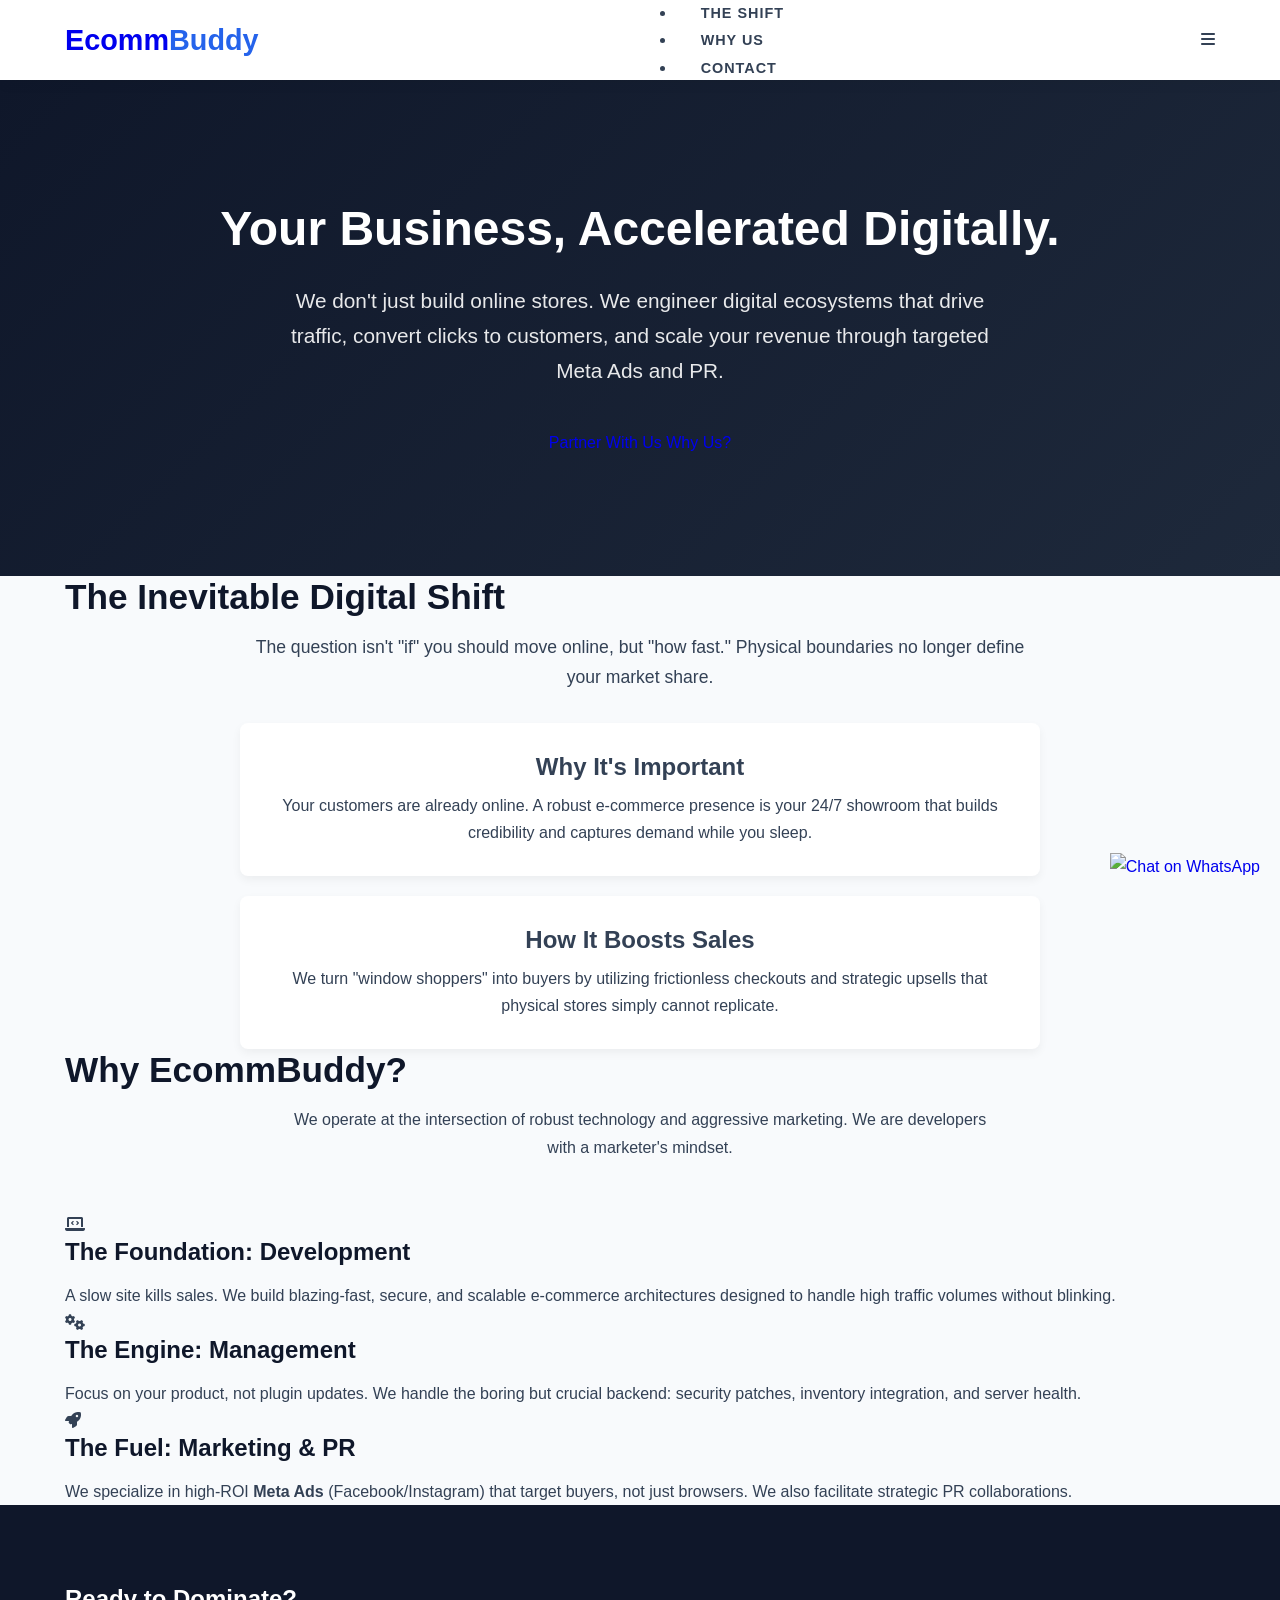
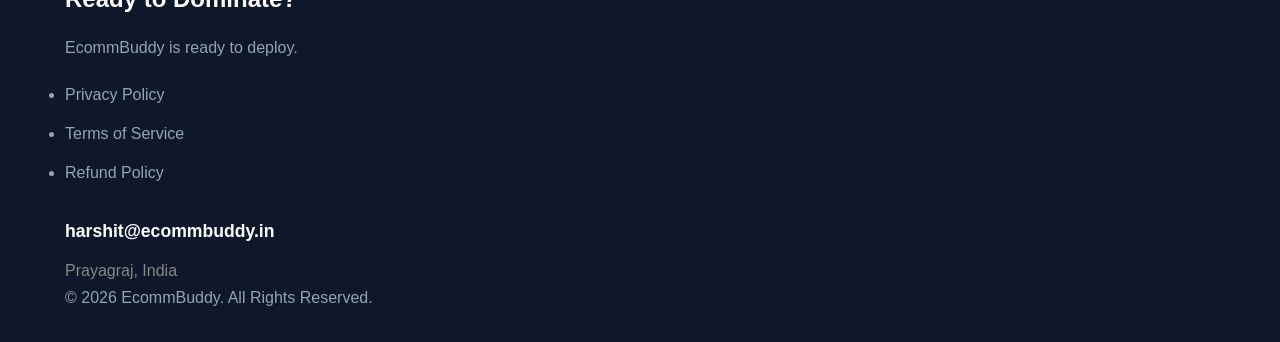
==== index.html @ 40238c40 "Refactor index.html to improve structure and content" ====
<!DOCTYPE html>
<html lang="en">
<head>
    <script async src="https://www.googletagmanager.com/gtag/js?id=G-XHGR79YL85"></script>
    <script>
      window.dataLayer = window.dataLayer || [];
      function gtag(){dataLayer.push(arguments);}
      gtag('js', new Date());
      gtag('config', 'G-XHGR79YL85');
    </script>

    <meta charset="UTF-8">
    <meta name="viewport" content="width=device-width, initial-scale=1.0">
    <title>EcommBuddy | Architects of Digital Growth</title>
    
    <meta property="og:type" content="business.business">
    <meta property="og:title" content="EcommBuddy | Architects of Digital Growth">
    <meta property="og:description" content="We don't just build stores. We engineer digital ecosystems that drive traffic and scale revenue.">
    <meta property="og:url" content="https://ecommbuddy.in/">
    <meta property="og:image" content="https://ecommbuddy.in/social-preview.png">
    <meta property="og:image:alt" content="EcommBuddy Agency Logo">
    
    <meta name="twitter:card" content="summary_large_image">
    <meta name="twitter:image" content="https://ecommbuddy.in/social-preview.png">

    <link rel="stylesheet" href="style.css?v=3">
    
    <link rel="stylesheet" href="https://cdnjs.cloudflare.com/ajax/libs/font-awesome/6.0.0/css/all.min.css">
    <link rel="icon" type="image/svg+xml" href="logo.svg">
</head>
<body>

    <header>
        <div class="container">
            <nav>
                <div class="logo">
                    <a href="index.html">Ecomm<span class="highlight">Buddy</span></a>
                </div>
                <ul class="nav-links">
                    <li><a href="#importance">The Shift</a></li>
                    <li><a href="#services">Why Us</a></li>
                    <li><a href="#contact" class="btn-primary">Contact</a></li>
                </ul>
                <div class="hamburger">
                    <i class="fas fa-bars"></i>
                </div>
            </nav>
        </div>
    </header>

    <section class="hero">
        <div class="container hero-content">
            <h1>Your Business, <span class="highlight">Accelerated Digitally.</span></h1>
            <p>We don't just build online stores. We engineer digital ecosystems that drive traffic, convert clicks to customers, and scale your revenue through targeted Meta Ads and PR.</p>
            
            <div class="hero-btns">
                <a href="https://wa.me/916388201024?text=Hi%20Harshit,%20I%20am%20interested%20in%20partnering%20with%20EcommBuddy" target="_blank" class="btn-primary">
                    Partner With Us
                </a>
                <a href="#services" class="btn-secondary">Why Us?</a>
            </div>
        </div>
    </section>

    <section id="importance" class="section bg-light">
        <div class="container">
            <h2 class="section-title">The Inevitable Digital Shift</h2>
            <div style="max-width: 800px; margin: 0 auto; text-align: center;">
                <p style="margin-bottom: 30px; font-size: 1.1rem;">
                    The question isn't "if" you should move online, but "how fast." Physical boundaries no longer define your market share.
                </p>
                
                <div style="background: white; padding: 30px; border-radius: 8px; margin-bottom: 20px; box-shadow: 0 4px 10px rgba(0,0,0,0.05);">
                    <h3 style="color: var(--primary-color); margin-bottom: 10px;">Why It's Important</h3>
                    <p>Your customers are already online. A robust e-commerce presence is your 24/7 showroom that builds credibility and captures demand while you sleep.</p>
                </div>

                <div style="background: white; padding: 30px; border-radius: 8px; border-left: 4px solid var(--secondary-color); box-shadow: 0 4px 10px rgba(0,0,0,0.05);">
                    <h3 style="color: var(--primary-color); margin-bottom: 10px;">How It Boosts Sales</h3>
                    <p>We turn "window shoppers" into buyers by utilizing frictionless checkouts and strategic upsells that physical stores simply cannot replicate.</p>
                </div>
            </div>
        </div>
    </section>

    <section id="services" class="section">
        <div class="container">
            <h2 class="section-title">Why EcommBuddy?</h2>
            <p style="text-align: center; max-width: 700px; margin: 0 auto 50px;">
                We operate at the intersection of robust technology and aggressive marketing. We are developers with a marketer's mindset.
            </p>

            <div class="services-grid">
                <div class="card">
                    <i class="fas fa-laptop-code icon"></i>
                    <h3>The Foundation: Development</h3>
                    <p>A slow site kills sales. We build blazing-fast, secure, and scalable e-commerce architectures designed to handle high traffic volumes without blinking.</p>
                </div>

                <div class="card">
                    <i class="fas fa-cogs icon"></i>
                    <h3>The Engine: Management</h3>
                    <p>Focus on your product, not plugin updates. We handle the boring but crucial backend: security patches, inventory integration, and server health.</p>
                </div>

                <div class="card">
                    <i class="fas fa-rocket icon"></i>
                    <h3>The Fuel: Marketing & PR</h3>
                    <p>We specialize in high-ROI <strong>Meta Ads</strong> (Facebook/Instagram) that target buyers, not just browsers. We also facilitate strategic PR collaborations.</p>
                </div>
            </div>
        </div>
    </section>

    <footer id="contact">
        <div class="container">
            <div class="footer-content">
                <div class="footer-logo">
                    <h3>Ready to Dominate?</h3>
                    <p>EcommBuddy is ready to deploy.</p>
                </div>
                
                <div class="footer-links">
                    <h4>Legal</h4>
                    <ul>
                        <li><a href="policy-privacy.html">Privacy Policy</a></li>
                        <li><a href="policy-terms.html">Terms of Service</a></li>
                        <li><a href="policy-refund.html">Refund Policy</a></li>
                    </ul>
                </div>

                <div class="footer-contact">
                    <h4>Contact Harshit</h4>
                    <p><a href="mailto:harshit@ecommbuddy.in" style="color: #fff; font-weight: bold; font-size: 1.1rem;">harshit@ecommbuddy.in</a></p>
                    <p style="margin-top: 10px; color: #888;">Prayagraj, India</p>
                </div>
            </div>
            
            <div class="footer-bottom">
                <p>&copy; 2026 EcommBuddy. All Rights Reserved.</p>
            </div>
        </div>
    </footer>

    <a href="https://wa.me/916388201024?text=Hi%20Harshit,%20I%20need%20help%20with%20my%20website" target="_blank" style="position: fixed; bottom: 20px; right: 20px; z-index: 100;">
        <img src="https://upload.wikimedia.org/wikipedia/commons/6/6b/WhatsApp.svg" alt="Chat on WhatsApp" width="60" height="60">
    </a>

    <script>
        const hamburger = document.querySelector('.hamburger');
        const navLinks = document.querySelector('.nav-links');
        hamburger.addEventListener('click', () => {
            navLinks.classList.toggle('active');
        });
    </script>
</body>
</html>
---- style.css ----
/* =========================================
   1. CORE VARIABLES & RESET
   ========================================= */
:root {
    --primary: #0f172a;     /* Deep Navy - Trust & Authority */
    --secondary: #2563eb;   /* Vivid Blue - Digital & Tech */
    --accent: #f97316;      /* Energetic Orange - Action & Sales */
    --bg-light: #f8fafc;    /* Off-white background */
    --text-dark: #334155;   /* Main text color */
    --white: #ffffff;
}

* {
    margin: 0;
    padding: 0;
    box-sizing: border-box;
    font-family: 'Segoe UI', Roboto, Helvetica, Arial, sans-serif;
}

body {
    background-color: var(--bg-light);
    color: var(--text-dark);
    line-height: 1.7;
}

/* =========================================
   2. TYPOGRAPHY & UTILITIES
   ========================================= */
h1, h2, h3, h4 {
    color: var(--primary);
    font-weight: 800;
    line-height: 1.2;
}

h1 { font-size: 3rem; }
h2 { font-size: 2.2rem; margin-bottom: 15px; }
h3 { font-size: 1.5rem; margin-bottom: 15px; }

a { text-decoration: none; transition: 0.3s; }

.container {
    max-width: 1200px;
    margin: 0 auto;
    padding: 0 25px;
}

.text-center { text-align: center; }

/* Standard Buttons */
.btn {
    display: inline-block;
    padding: 15px 35px;
    background-color: var(--accent);
    color: var(--white);
    border-radius: 50px;
    font-weight: 700;
    box-shadow: 0 4px 15px rgba(249, 115, 22, 0.3);
}

.btn:hover {
    transform: translateY(-3px);
    box-shadow: 0 8px 25px rgba(249, 115, 22, 0.4);
}

/* =========================================
   3. HEADER & NAVIGATION
   ========================================= */
header {
    background: var(--white);
    box-shadow: 0 2px 15px rgba(0,0,0,0.05);
    position: sticky;
    top: 0;
    z-index: 100;
}

nav {
    display: flex;
    justify-content: space-between;
    align-items: center;
    height: 80px;
}

.logo {
    font-size: 1.8rem;
    font-weight: 900;
    color: var(--primary);
}

.logo span { color: var(--secondary); }

.nav-links a {
    margin-left: 25px;
    color: var(--text-dark);
    font-weight: 600;
    font-size: 0.9rem;
    text-transform: uppercase;
    letter-spacing: 1px;
}

.nav-links a:hover { color: var(--secondary); }

/* =========================================
   4. HERO SECTION
   ========================================= */
.hero {
    background: linear-gradient(135deg, var(--primary) 0%, #1e293b 100%);
    padding: 120px 0;
    text-align: center;
    color: var(--white);
}

.hero h1 { color: var(--white); margin-bottom: 25px; }
.hero p { font-size: 1.3rem; opacity: 0.9; max-width: 700px; margin: 0 auto 40px; }

/* =========================================
   5. SECTIONS (WHY US & SERVICES)
   ========================================= */
.section-pad { padding: 100px 0; }

/* Split Layout (Left Text / Right Image) */
.split-grid {
    display: grid;
    grid-template-columns: 1fr 1fr;
    gap: 50px;
    align-items: center;
}

.info-card {
    background: var(--white);
    padding: 30px;
    border-radius: 12px;
    box-shadow: 0 5px 20px rgba(0,0,0,0.05);
    margin-bottom: 25px;
    border-left: 4px solid var(--secondary);
}

.image-block {
    height: 100%;
    min-height: 400px;
    background-size: cover;
    background-position: center;
    border-radius: 12px;
    box-shadow: 0 10px 30px rgba(0,0,0,0.1);
}

/* Pillars Grid (Services) */
.pillars-bg { background-color: var(--white); }

.pillars-grid {
    display: grid;
    grid-template-columns: repeat(auto-fit, minmax(300px, 1fr));
    gap: 30px;
    margin-top: 60px;
}

.pillar-card {
    background: var(--bg-light);
    padding: 40px 30px;
    border-radius: 16px;
    text-align: left;
    transition: 0.3s all ease;
    border: 1px solid #e2e8f0;
}

.pillar-card:hover {
    border-color: var(--secondary);
    transform: translateY(-10px);
    box-shadow: 0 15px 30px rgba(37, 99, 235, 0.1);
}

.pillar-icon {
    font-size: 3rem;
    margin-bottom: 20px;
    display: block;
}

/* =========================================
   6. POLICY PAGE STYLING
   ========================================= */
.policy-container {
    max-width: 900px;
    margin: 80px auto;
    padding: 40px;
    background: var(--white);
    border-radius: 12px;
    box-shadow: 0 5px 20px rgba(0,0,0,0.05);
}
.policy-container h1 { margin-bottom: 40px; text-align: center;}
.policy-container h4 { margin-top: 30px; margin-bottom: 10px; font-size: 1.2rem; color: var(--secondary);}
.policy-container ul { padding-left: 20px; margin-bottom: 20px; }
.policy-container li { margin-bottom: 10px; }

/* =========================================
   7. FOOTER
   ========================================= */
footer {
    background: var(--primary);
    color: #94a3b8; /* Muted text for footer */
    padding: 80px 0 30px;
}

.footer-grid {
    display: grid;
    grid-template-columns: 2fr 1fr;
    gap: 60px;
    margin-bottom: 60px;
}

footer h3 { color: var(--white); margin-bottom: 20px; }

.contact-highlight {
    color: var(--accent);
    font-size: 1.2rem;
    font-weight: 700;
}

.footer-links a {
    display: block;
    color: #94a3b8;
    margin-bottom: 12px;
}

.footer-links a:hover { color: var(--accent); }

.copyright {
    text-align: center;
    padding-top: 30px;
    border-top: 1px solid rgba(255,255,255,0.1);
    font-size: 0.9rem;
}

/* =========================================
   8. FLOATING WHATSAPP BUTTON
   ========================================= */
.whatsapp-float {
    position: fixed;
    bottom: 30px;
    right: 30px;
    z-index: 1000;
    background-color: #25D366; /* WhatsApp Green */
    width: 60px;
    height: 60px;
    border-radius: 50%;
    display: flex;
    align-items: center;
    justify-content: center;
    box-shadow: 0 4px 10px rgba(0,0,0,0.3);
    transition: transform 0.3s;
}

.whatsapp-float:hover {
    transform: translateY(-5px) scale(1.1);
}

.whatsapp-float img {
    width: 35px;
    height: 35px;
}

/* =========================================
   9. POPUP STYLES (Fixed Alignment)
   ========================================= */
.popup-overlay {
    position: fixed;
    top: 0;
    left: 0;
    width: 100%;
    height: 100%;
    background: rgba(0, 0, 0, 0.7);
    z-index: 9999;
    display: flex;
    justify-content: center;
    align-items: center;
    backdrop-filter: blur(5px);
}

.popup-box {
    width: 75vw;
    height: 75vh;
    background: rgba(255, 255, 255, 0.90);
    border-radius: 20px;
    box-shadow: 0 20px 50px rgba(0,0,0,0.5);
    position: relative;
    padding: 20px;
    border: 1px solid rgba(255,255,255,0.5);
}

/* Internal wrapper to handle centering */
.popup-content {
    height: 100%;
    display: flex;
    flex-direction: column;
    align-items: center;
}

.spiritual-text {
    color: #ea580c; 
    font-size: 1.8rem;
    font-weight: 700;
    letter-spacing: 2px;
    text-transform: uppercase;
    margin-top: 40px; /* Space from top */
}

.main-message {
    margin-top: auto;    /* Push to vertical center */
    margin-bottom: auto; /* Push to vertical center */
    text-align: center;
}

.main-message h1 {
    font-size: 4rem;
    color: #0f172a;
    text-transform: uppercase;
    font-weight: 900;
    line-height: 1.1;
    margin-bottom: 10px;
}

.main-message p {
    font-size: 1.3rem;
    color: #64748b;
}

.close-btn {
    position: absolute;
    top: 15px;
    right: 25px;
    background: none;
    border: none;
    font-size: 3rem;
    color: #333;
    cursor: pointer;
    line-height: 1;
    z-index: 10;
}

.close-btn:hover {
    color: #ea580c;
    transform: scale(1.1);
}

/* =========================================
   10. MOBILE RESPONSIVE
   ========================================= */
@media (max-width: 768px) {
    h1 { font-size: 2.2rem; }
    
    .nav-links { display: none; } /* Simplified menu for now */
    
    .split-grid, .footer-grid { grid-template-columns: 1fr; }
    
    .image-block { min-height: 250px; order: -1; margin-bottom: 30px;}
    
    .policy-container { margin: 40px 20px; padding: 25px;}

    /* WhatsApp Mobile */
    .whatsapp-float {
        bottom: 20px;
        right: 20px;
        width: 50px;
        height: 50px;
    }
    .whatsapp-float img {
        width: 28px;
        height: 28px;
    }

    /* Popup Mobile */
    .popup-box {
        width: 90%;
        height: 60%;
        padding: 15px;
    }
    .spiritual-text {
        font-size: 1.2rem;
        margin-top: 30px;
    }
    .main-message h1 {
        font-size: 2.2rem;
    }
}
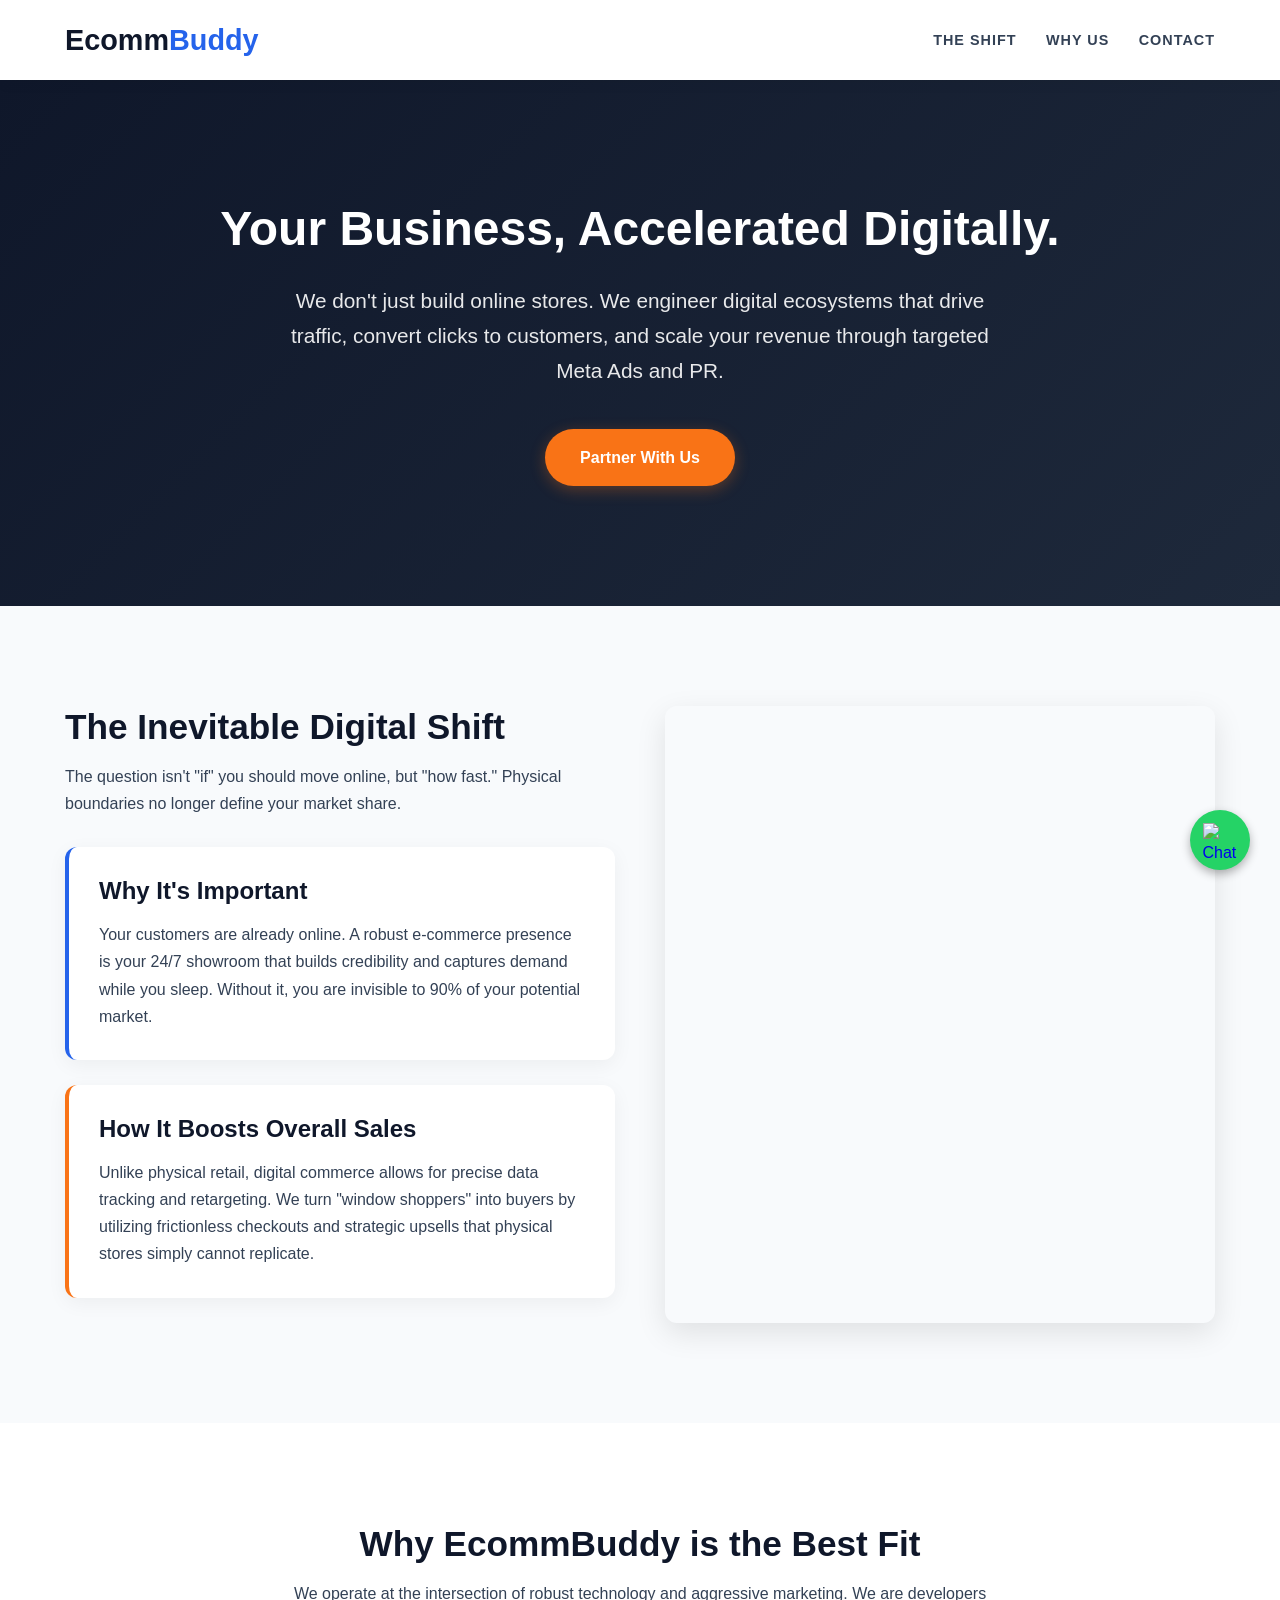
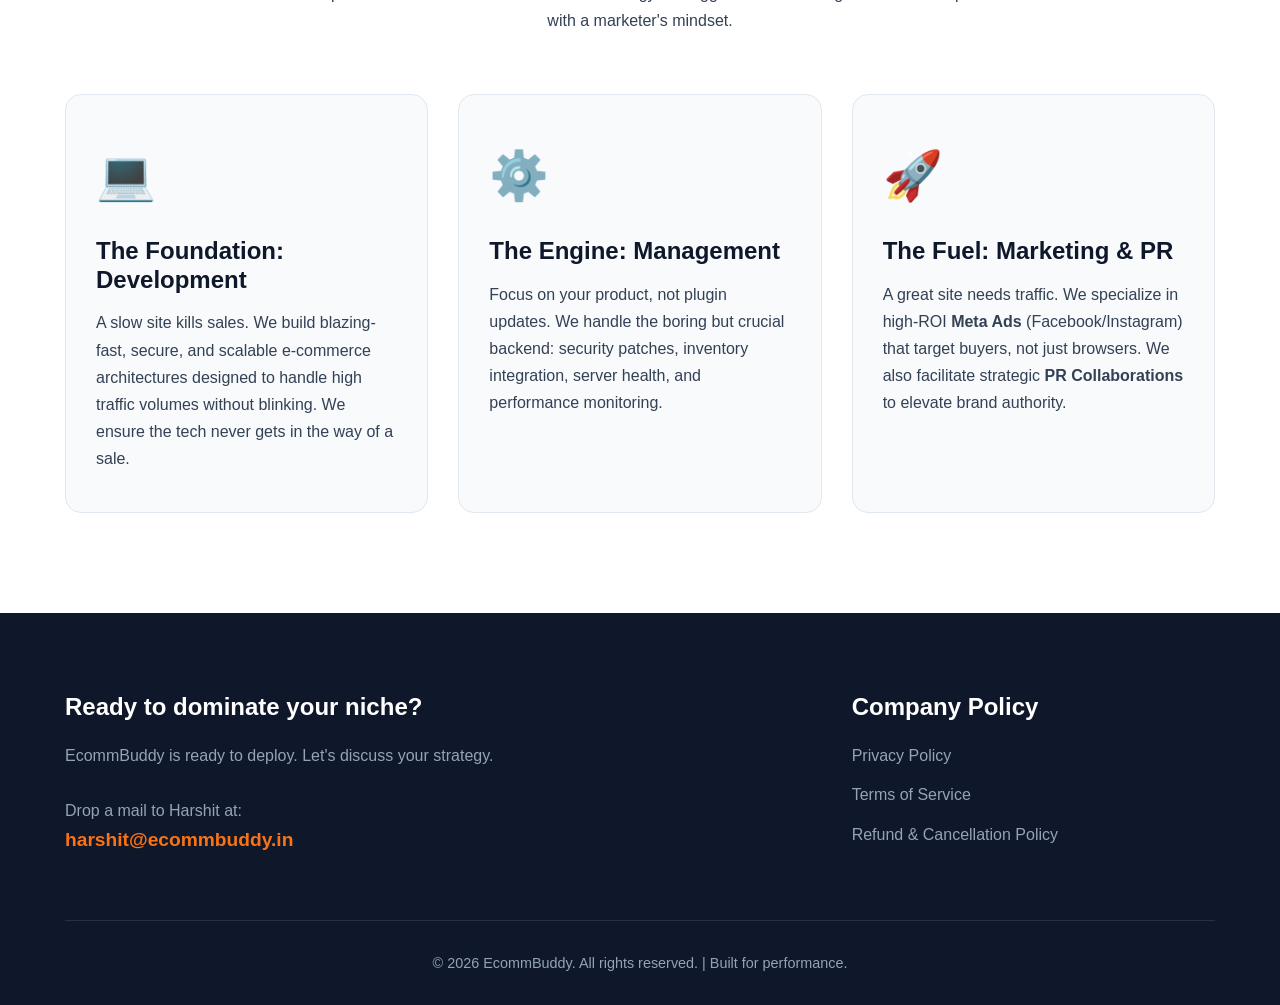
==== commit f3b0d94d: "Revise index.html for SEO and branding enhancements Updated the HTML structure and meta tags for imp" ====
--- a/index.html
+++ b/index.html
@@ -1,112 +1,96 @@
 <!DOCTYPE html>
 <html lang="en">
 <head>
-    <script async src="https://www.googletagmanager.com/gtag/js?id=G-XHGR79YL85"></script>
-    <script>
-      window.dataLayer = window.dataLayer || [];
-      function gtag(){dataLayer.push(arguments);}
-      gtag('js', new Date());
-      gtag('config', 'G-XHGR79YL85');
-    </script>
-
     <meta charset="UTF-8">
     <meta name="viewport" content="width=device-width, initial-scale=1.0">
-    <title>EcommBuddy | Architects of Digital Growth</title>
     
+    <title>EcommBuddy | E-commerce Development & Meta Ads Agency</title>
+    <meta name="description" content="Scale your business with EcommBuddy. We provide custom website development, store management, and high-ROI Meta Ads marketing. Partner with India's growth architects.">
+    <meta name="keywords" content="Ecommerce Website, Meta Ads Agency, Website Development, EcommBuddy, Digital Marketing India, Shopify Alternative">
+    <meta name="author" content="EcommBuddy">
+    <meta name="robots" content="index, follow">
+
     <meta property="og:type" content="business.business">
-    <meta property="og:title" content="EcommBuddy | Architects of Digital Growth">
-    <meta property="og:description" content="We don't just build stores. We engineer digital ecosystems that drive traffic and scale revenue.">
+    <meta property="og:title" content="EcommBuddy | Build. Manage. Scale.">
+    <meta property="og:description" content="Turn your business into a brand. We handle the tech and traffic, so you can handle the profits.">
     <meta property="og:url" content="https://ecommbuddy.in/">
-    <meta property="og:image" content="https://ecommbuddy.in/social-preview.png">
-    <meta property="og:image:alt" content="EcommBuddy Agency Logo">
-    
-    <meta name="twitter:card" content="summary_large_image">
-    <meta name="twitter:image" content="https://ecommbuddy.in/social-preview.png">
+    <meta property="og:image" content="https://images.unsplash.com/photo-1563013544-824ae1b704d3?auto=format&fit=crop&w=1000&q=80">
 
-    <link rel="stylesheet" href="style.css?v=3">
-    
-    <link rel="stylesheet" href="https://cdnjs.cloudflare.com/ajax/libs/font-awesome/6.0.0/css/all.min.css">
-    <link rel="icon" type="image/svg+xml" href="logo.svg">
+    <meta http-equiv="Content-Security-Policy" content="default-src 'self' https: 'unsafe-inline'; img-src 'self' https: data:;">
+    <meta name="referrer" content="strict-origin-when-cross-origin">
+
+    <link rel="stylesheet" href="style.css?v=2">
+    <link rel="icon" href="https://fav.farm/🚀" />
 </head>
 <body>
 
     <header>
         <div class="container">
             <nav>
-                <div class="logo">
-                    <a href="index.html">Ecomm<span class="highlight">Buddy</span></a>
-                </div>
-                <ul class="nav-links">
-                    <li><a href="#importance">The Shift</a></li>
-                    <li><a href="#services">Why Us</a></li>
-                    <li><a href="#contact" class="btn-primary">Contact</a></li>
-                </ul>
-                <div class="hamburger">
-                    <i class="fas fa-bars"></i>
+                <div class="logo">Ecomm<span>Buddy</span></div>
+                <div class="nav-links">
+                    <a href="#importance">The Shift</a>
+                    <a href="#services">Why Us</a>
+                    <a href="#contact">Contact</a>
                 </div>
             </nav>
         </div>
     </header>
 
     <section class="hero">
-        <div class="container hero-content">
-            <h1>Your Business, <span class="highlight">Accelerated Digitally.</span></h1>
+        <div class="container">
+            <h1>Your Business, Accelerated Digitally.</h1>
             <p>We don't just build online stores. We engineer digital ecosystems that drive traffic, convert clicks to customers, and scale your revenue through targeted Meta Ads and PR.</p>
             
-            <div class="hero-btns">
-                <a href="https://wa.me/916388201024?text=Hi%20Harshit,%20I%20am%20interested%20in%20partnering%20with%20EcommBuddy" target="_blank" class="btn-primary">
-                    Partner With Us
-                </a>
-                <a href="#services" class="btn-secondary">Why Us?</a>
+            <a href="https://wa.me/916388201024?text=Hi%20Harshit,%20I%20am%20interested%20in%20partnering%20with%20EcommBuddy" target="_blank" class="btn">Partner With Us</a>
+        </div>
+    </section>
+
+    <section id="importance" class="section-pad">
+        <div class="container">
+            <div class="split-grid">
+                <div>
+                    <h2>The Inevitable Digital Shift</h2>
+                    <p style="margin-bottom: 30px;">The question isn't "if" you should move online, but "how fast." Physical boundaries no longer define your market share.</p>
+                    
+                    <div class="info-card">
+                        <h3>Why It's Important</h3>
+                        <p>Your customers are already online. A robust e-commerce presence is your 24/7 showroom that builds credibility and captures demand while you sleep. Without it, you are invisible to 90% of your potential market.</p>
+                    </div>
+                    <div class="info-card" style="border-left-color: var(--accent);">
+                        <h3>How It Boosts Overall Sales</h3>
+                        <p>Unlike physical retail, digital commerce allows for precise data tracking and retargeting. We turn "window shoppers" into buyers by utilizing frictionless checkouts and strategic upsells that physical stores simply cannot replicate.</p>
+                    </div>
+                </div>
+                <div class="image-block" style="background-image: url('https://images.unsplash.com/photo-1563013544-824ae1b704d3?auto=format&fit=crop&w=1000&q=80');"></div>
             </div>
         </div>
     </section>
 
-    <section id="importance" class="section bg-light">
+    <section id="services" class="section-pad pillars-bg">
         <div class="container">
-            <h2 class="section-title">The Inevitable Digital Shift</h2>
-            <div style="max-width: 800px; margin: 0 auto; text-align: center;">
-                <p style="margin-bottom: 30px; font-size: 1.1rem;">
-                    The question isn't "if" you should move online, but "how fast." Physical boundaries no longer define your market share.
-                </p>
-                
-                <div style="background: white; padding: 30px; border-radius: 8px; margin-bottom: 20px; box-shadow: 0 4px 10px rgba(0,0,0,0.05);">
-                    <h3 style="color: var(--primary-color); margin-bottom: 10px;">Why It's Important</h3>
-                    <p>Your customers are already online. A robust e-commerce presence is your 24/7 showroom that builds credibility and captures demand while you sleep.</p>
+            <div class="text-center">
+                <h2>Why EcommBuddy is the Best Fit</h2>
+                <p style="max-width: 700px; margin: 0 auto;">We operate at the intersection of robust technology and aggressive marketing. We are developers with a marketer's mindset.</p>
+            </div>
+
+            <div class="pillars-grid">
+                <div class="pillar-card">
+                    <span class="pillar-icon">💻</span>
+                    <h3>The Foundation: Development</h3>
+                    <p>A slow site kills sales. We build blazing-fast, secure, and scalable e-commerce architectures designed to handle high traffic volumes without blinking. We ensure the tech never gets in the way of a sale.</p>
                 </div>
 
-                <div style="background: white; padding: 30px; border-radius: 8px; border-left: 4px solid var(--secondary-color); box-shadow: 0 4px 10px rgba(0,0,0,0.05);">
-                    <h3 style="color: var(--primary-color); margin-bottom: 10px;">How It Boosts Sales</h3>
-                    <p>We turn "window shoppers" into buyers by utilizing frictionless checkouts and strategic upsells that physical stores simply cannot replicate.</p>
-                </div>
-            </div>
-        </div>
-    </section>
-
-    <section id="services" class="section">
-        <div class="container">
-            <h2 class="section-title">Why EcommBuddy?</h2>
-            <p style="text-align: center; max-width: 700px; margin: 0 auto 50px;">
-                We operate at the intersection of robust technology and aggressive marketing. We are developers with a marketer's mindset.
-            </p>
-
-            <div class="services-grid">
-                <div class="card">
-                    <i class="fas fa-laptop-code icon"></i>
-                    <h3>The Foundation: Development</h3>
-                    <p>A slow site kills sales. We build blazing-fast, secure, and scalable e-commerce architectures designed to handle high traffic volumes without blinking.</p>
+                <div class="pillar-card">
+                    <span class="pillar-icon">⚙️</span>
+                    <h3>The Engine: Management</h3>
+                    <p>Focus on your product, not plugin updates. We handle the boring but crucial backend: security patches, inventory integration, server health, and performance monitoring.</p>
                 </div>
 
-                <div class="card">
-                    <i class="fas fa-cogs icon"></i>
-                    <h3>The Engine: Management</h3>
-                    <p>Focus on your product, not plugin updates. We handle the boring but crucial backend: security patches, inventory integration, and server health.</p>
-                </div>
-
-                <div class="card">
-                    <i class="fas fa-rocket icon"></i>
+                <div class="pillar-card">
+                    <span class="pillar-icon">🚀</span>
                     <h3>The Fuel: Marketing & PR</h3>
-                    <p>We specialize in high-ROI <strong>Meta Ads</strong> (Facebook/Instagram) that target buyers, not just browsers. We also facilitate strategic PR collaborations.</p>
+                    <p>A great site needs traffic. We specialize in high-ROI <strong>Meta Ads</strong> (Facebook/Instagram) that target buyers, not just browsers. We also facilitate strategic <strong>PR Collaborations</strong> to elevate brand authority.</p>
                 </div>
             </div>
         </div>
@@ -114,44 +98,32 @@
 
     <footer id="contact">
         <div class="container">
-            <div class="footer-content">
-                <div class="footer-logo">
-                    <h3>Ready to Dominate?</h3>
-                    <p>EcommBuddy is ready to deploy.</p>
+            <div class="footer-grid">
+                <div>
+                    <h3>Ready to dominate your niche?</h3>
+                    <p>EcommBuddy is ready to deploy. Let's discuss your strategy.</p>
+                    <br>
+                    <p>Drop a mail to Harshit at:</p>
+                    <a href="mailto:harshit@ecommbuddy.in" class="contact-highlight">harshit@ecommbuddy.in</a>
                 </div>
-                
-                <div class="footer-links">
-                    <h4>Legal</h4>
-                    <ul>
-                        <li><a href="policy-privacy.html">Privacy Policy</a></li>
-                        <li><a href="policy-terms.html">Terms of Service</a></li>
-                        <li><a href="policy-refund.html">Refund Policy</a></li>
-                    </ul>
-                </div>
-
-                <div class="footer-contact">
-                    <h4>Contact Harshit</h4>
-                    <p><a href="mailto:harshit@ecommbuddy.in" style="color: #fff; font-weight: bold; font-size: 1.1rem;">harshit@ecommbuddy.in</a></p>
-                    <p style="margin-top: 10px; color: #888;">Prayagraj, India</p>
+                <div>
+                    <h3>Company Policy</h3>
+                    <div class="footer-links">
+                        <a href="policy-privacy.html">Privacy Policy</a>
+                        <a href="policy-terms.html">Terms of Service</a>
+                        <a href="policy-refund.html">Refund & Cancellation Policy</a>
+                    </div>
                 </div>
             </div>
-            
-            <div class="footer-bottom">
-                <p>&copy; 2026 EcommBuddy. All Rights Reserved.</p>
+            <div class="copyright">
+                <p>&copy; 2026 EcommBuddy. All rights reserved. | Built for performance.</p>
             </div>
         </div>
     </footer>
 
-    <a href="https://wa.me/916388201024?text=Hi%20Harshit,%20I%20need%20help%20with%20my%20website" target="_blank" style="position: fixed; bottom: 20px; right: 20px; z-index: 100;">
-        <img src="https://upload.wikimedia.org/wikipedia/commons/6/6b/WhatsApp.svg" alt="Chat on WhatsApp" width="60" height="60">
+    <a href="https://wa.me/916388201024?text=Hi%20Harshit,%20I%20need%20help%20with%20my%20website" target="_blank" class="whatsapp-float">
+        <img src="https://upload.wikimedia.org/wikipedia/commons/6/6b/WhatsApp.svg" alt="Chat on WhatsApp">
     </a>
 
-    <script>
-        const hamburger = document.querySelector('.hamburger');
-        const navLinks = document.querySelector('.nav-links');
-        hamburger.addEventListener('click', () => {
-            navLinks.classList.toggle('active');
-        });
-    </script>
 </body>
 </html>
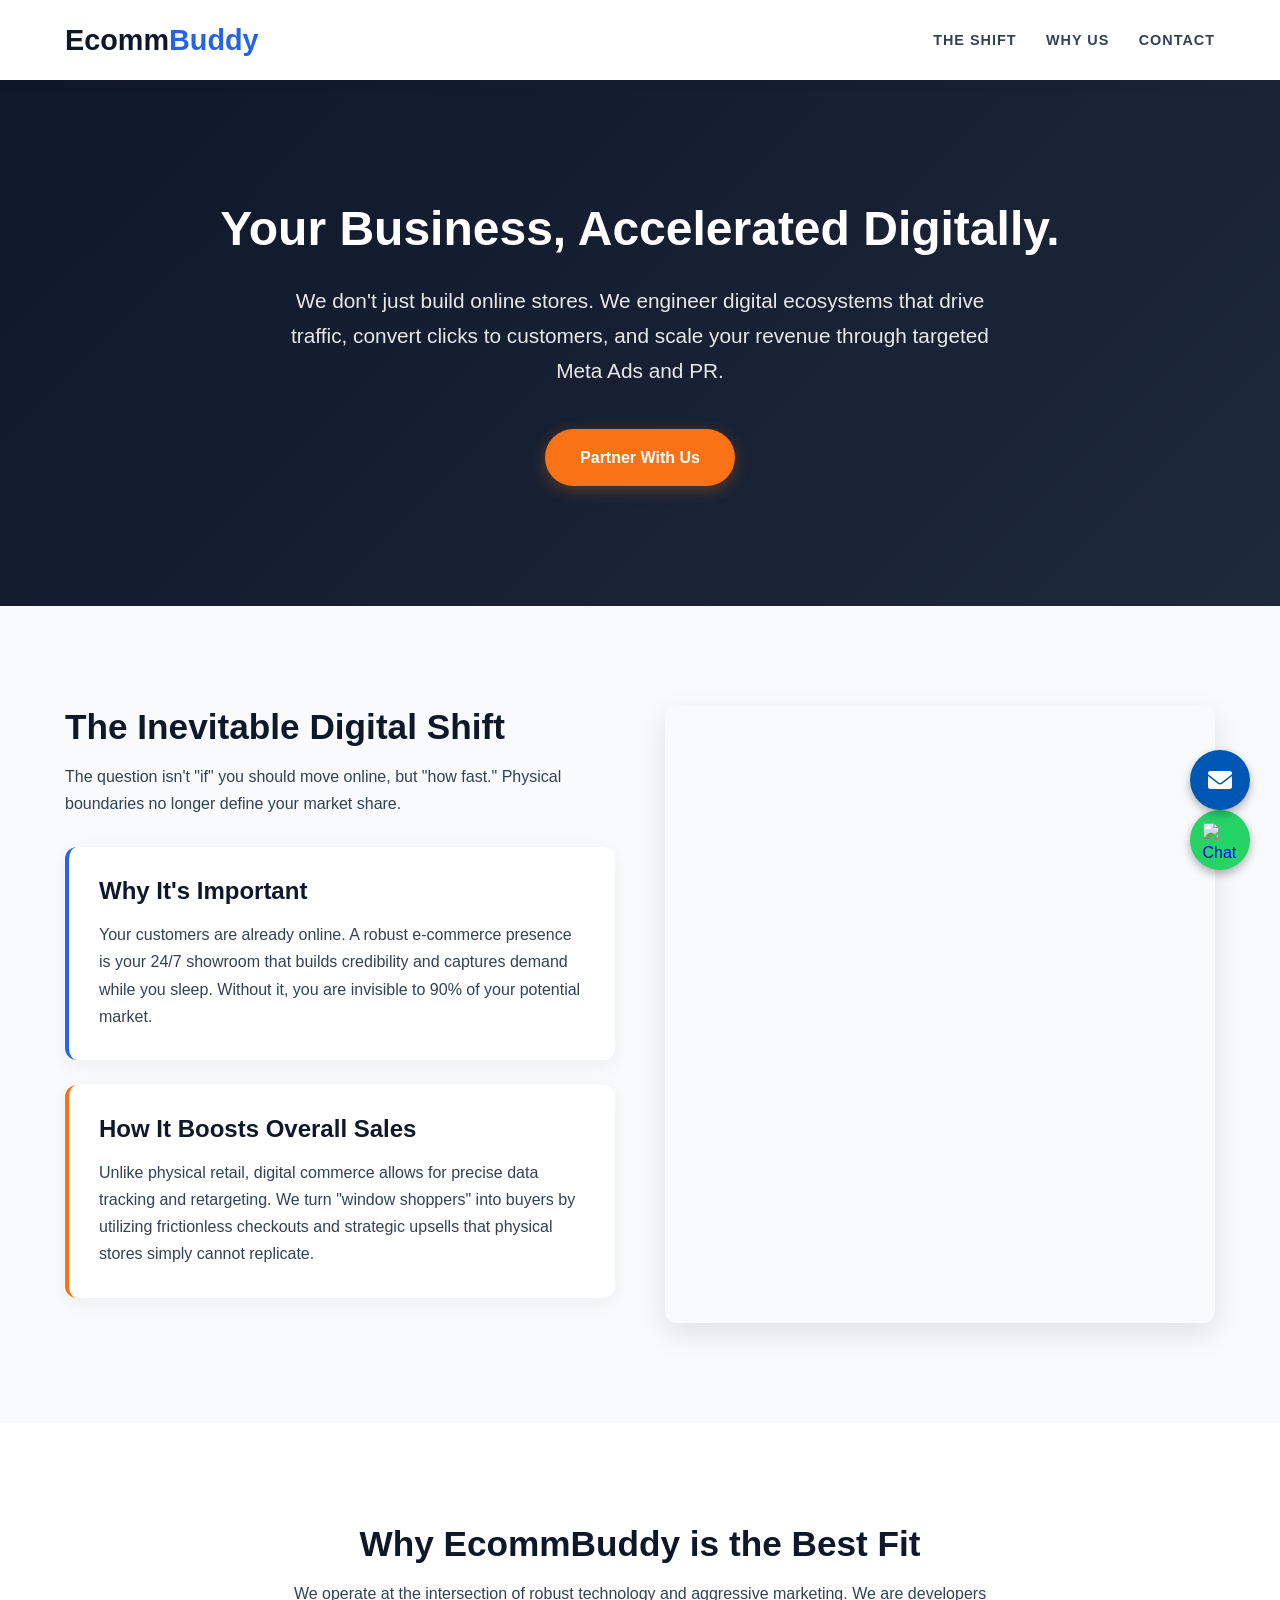
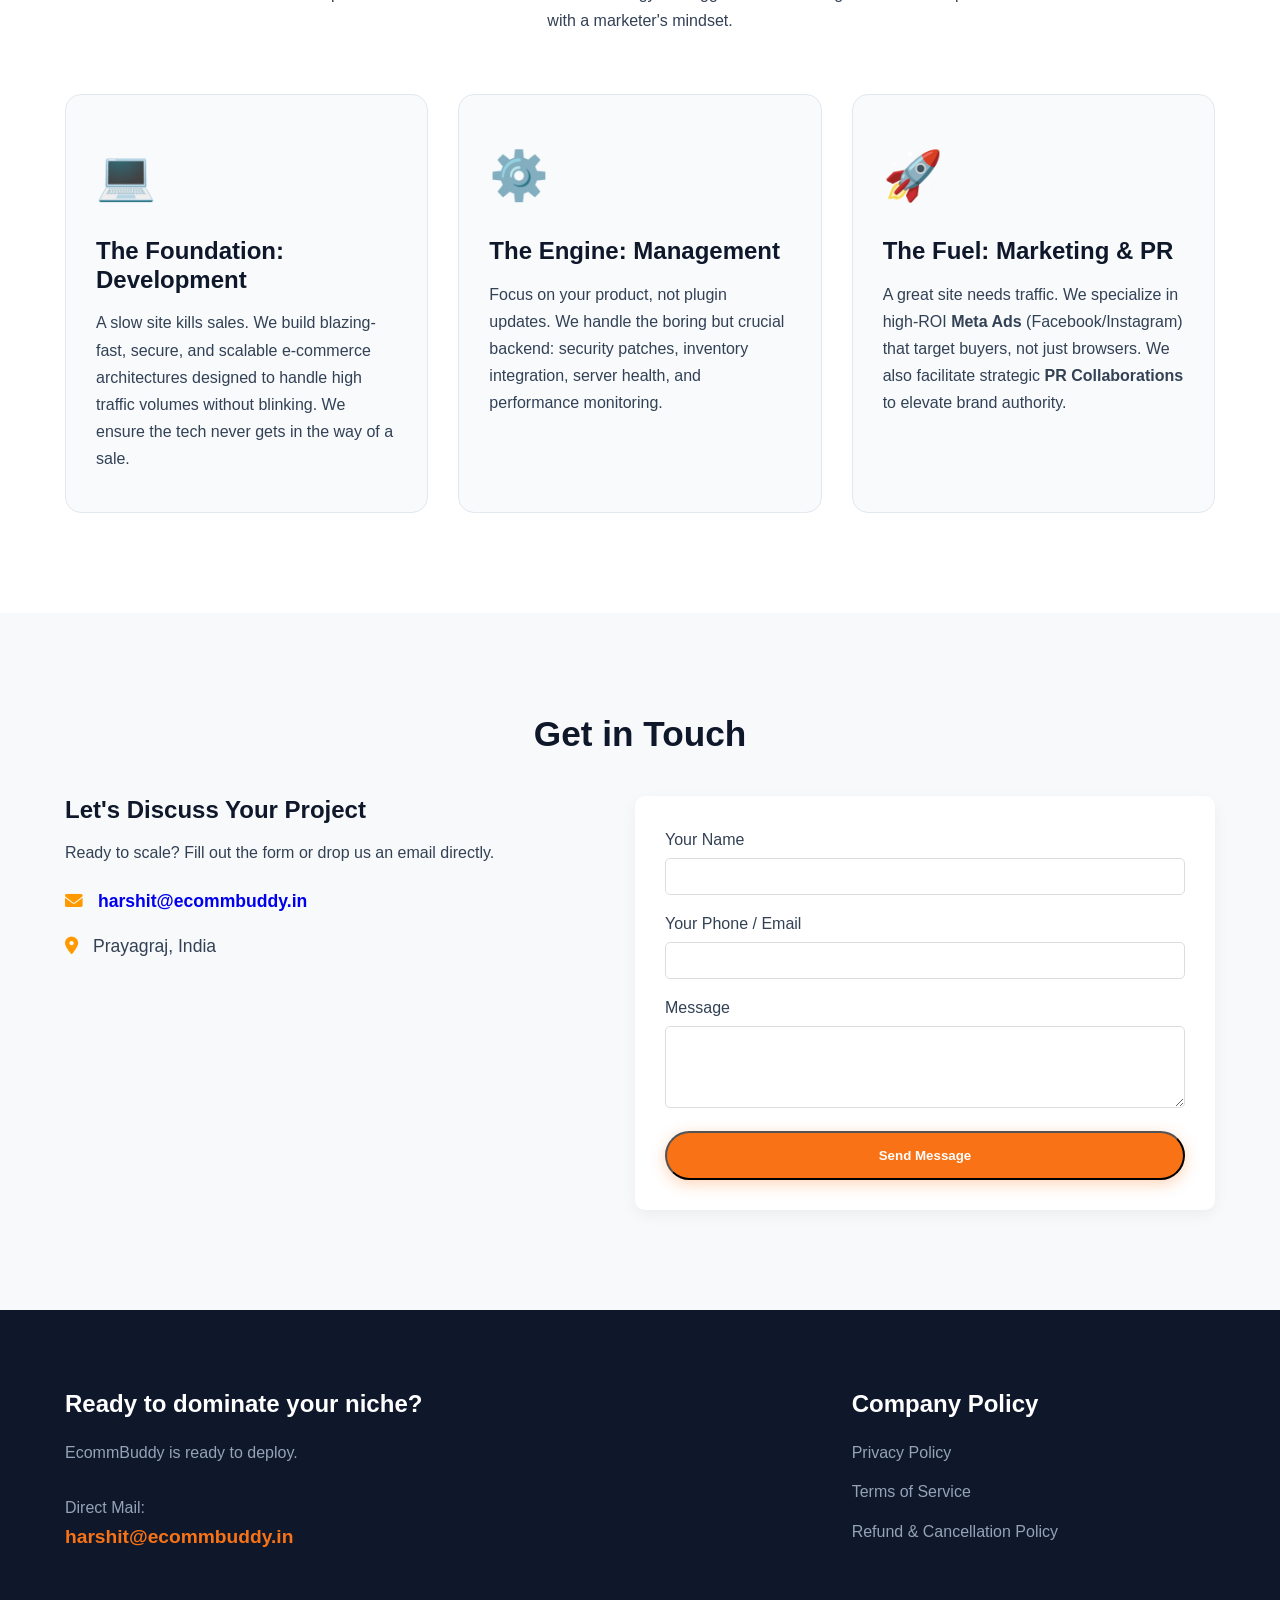
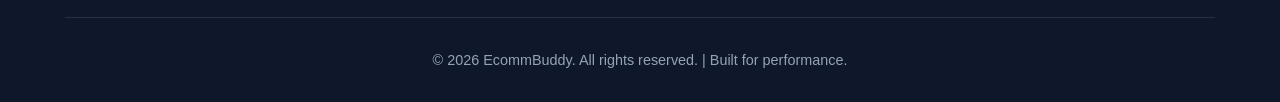
==== commit 19325b6c: "Enhance index.html with Font Awesome and contact updates Added Font Awesome for icons and updated co" ====
--- a/index.html
+++ b/index.html
@@ -21,6 +21,8 @@
 
     <link rel="stylesheet" href="style.css?v=2">
     <link rel="icon" href="https://fav.farm/🚀" />
+    
+    <link rel="stylesheet" href="https://cdnjs.cloudflare.com/ajax/libs/font-awesome/6.0.0/css/all.min.css">
 </head>
 <body>
 
@@ -31,7 +33,7 @@
                 <div class="nav-links">
                     <a href="#importance">The Shift</a>
                     <a href="#services">Why Us</a>
-                    <a href="#contact">Contact</a>
+                    <a href="#contact-section">Contact</a>
                 </div>
             </nav>
         </div>
@@ -96,14 +98,54 @@
         </div>
     </section>
 
-    <footer id="contact">
+    <section id="contact-section" class="section-pad" style="background: #f8f9fa;">
+        <div class="container">
+            <h2 style="text-align: center; margin-bottom: 40px;">Get in Touch</h2>
+            <div class="contact-wrapper" style="display: flex; gap: 50px; flex-wrap: wrap; justify-content: center;">
+                
+                <div class="contact-info" style="flex: 1; min-width: 300px;">
+                    <h3>Let's Discuss Your Project</h3>
+                    <p style="margin-bottom: 20px;">Ready to scale? Fill out the form or drop us an email directly.</p>
+                    
+                    <div style="margin-bottom: 15px; font-size: 1.1rem;">
+                        <i class="fas fa-envelope" style="color: #ff9900; margin-right: 10px;"></i>
+                        <a href="mailto:harshit@ecommbuddy.in" style="font-weight: bold;">harshit@ecommbuddy.in</a>
+                    </div>
+                    
+                    <div style="font-size: 1.1rem;">
+                        <i class="fas fa-map-marker-alt" style="color: #ff9900; margin-right: 10px;"></i>
+                        <span>Prayagraj, India</span>
+                    </div>
+                </div>
+
+                <form action="https://formspree.io/f/YOUR_FORM_ID_HERE" method="POST" class="contact-form" style="flex: 1; min-width: 300px; background: white; padding: 30px; border-radius: 10px; box-shadow: 0 5px 15px rgba(0,0,0,0.05);">
+                    <div style="margin-bottom: 15px;">
+                        <label style="display: block; margin-bottom: 5px; font-weight: 500;">Your Name</label>
+                        <input type="text" name="name" required style="width: 100%; padding: 10px; border: 1px solid #ddd; border-radius: 5px;">
+                    </div>
+                    <div style="margin-bottom: 15px;">
+                        <label style="display: block; margin-bottom: 5px; font-weight: 500;">Your Phone / Email</label>
+                        <input type="text" name="contact" required style="width: 100%; padding: 10px; border: 1px solid #ddd; border-radius: 5px;">
+                    </div>
+                    <div style="margin-bottom: 15px;">
+                        <label style="display: block; margin-bottom: 5px; font-weight: 500;">Message</label>
+                        <textarea name="message" rows="4" required style="width: 100%; padding: 10px; border: 1px solid #ddd; border-radius: 5px;"></textarea>
+                    </div>
+                    <button type="submit" class="btn" style="width: 100%; cursor: pointer;">Send Message</button>
+                </form>
+
+            </div>
+        </div>
+    </section>
+
+    <footer>
         <div class="container">
             <div class="footer-grid">
                 <div>
                     <h3>Ready to dominate your niche?</h3>
-                    <p>EcommBuddy is ready to deploy. Let's discuss your strategy.</p>
+                    <p>EcommBuddy is ready to deploy.</p>
                     <br>
-                    <p>Drop a mail to Harshit at:</p>
+                    <p>Direct Mail:</p>
                     <a href="mailto:harshit@ecommbuddy.in" class="contact-highlight">harshit@ecommbuddy.in</a>
                 </div>
                 <div>
@@ -125,5 +167,9 @@
         <img src="https://upload.wikimedia.org/wikipedia/commons/6/6b/WhatsApp.svg" alt="Chat on WhatsApp">
     </a>
 
+    <a href="mailto:harshit@ecommbuddy.in" class="whatsapp-float" style="bottom: 90px; background: #0056b3;">
+        <i class="fas fa-envelope" style="color: white; font-size: 24px; line-height: 60px;"></i>
+    </a>
+
 </body>
 </html>
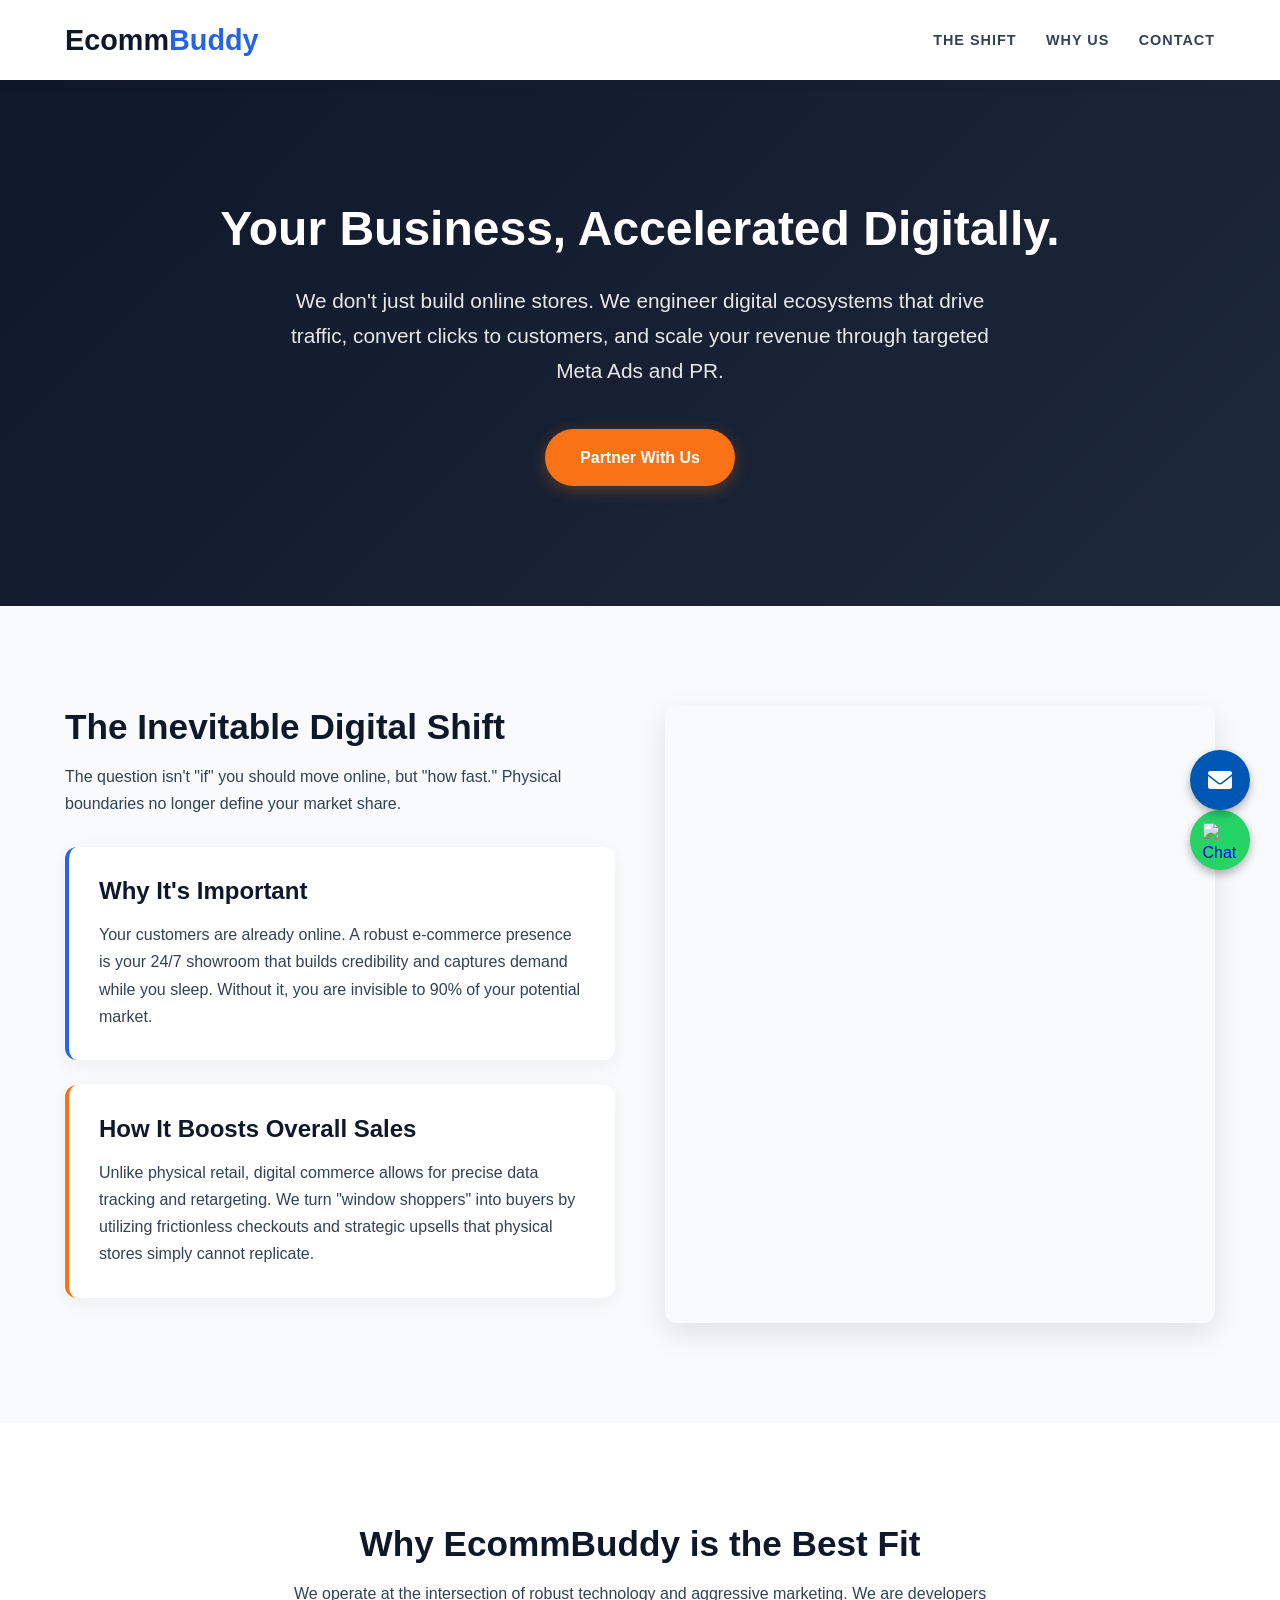
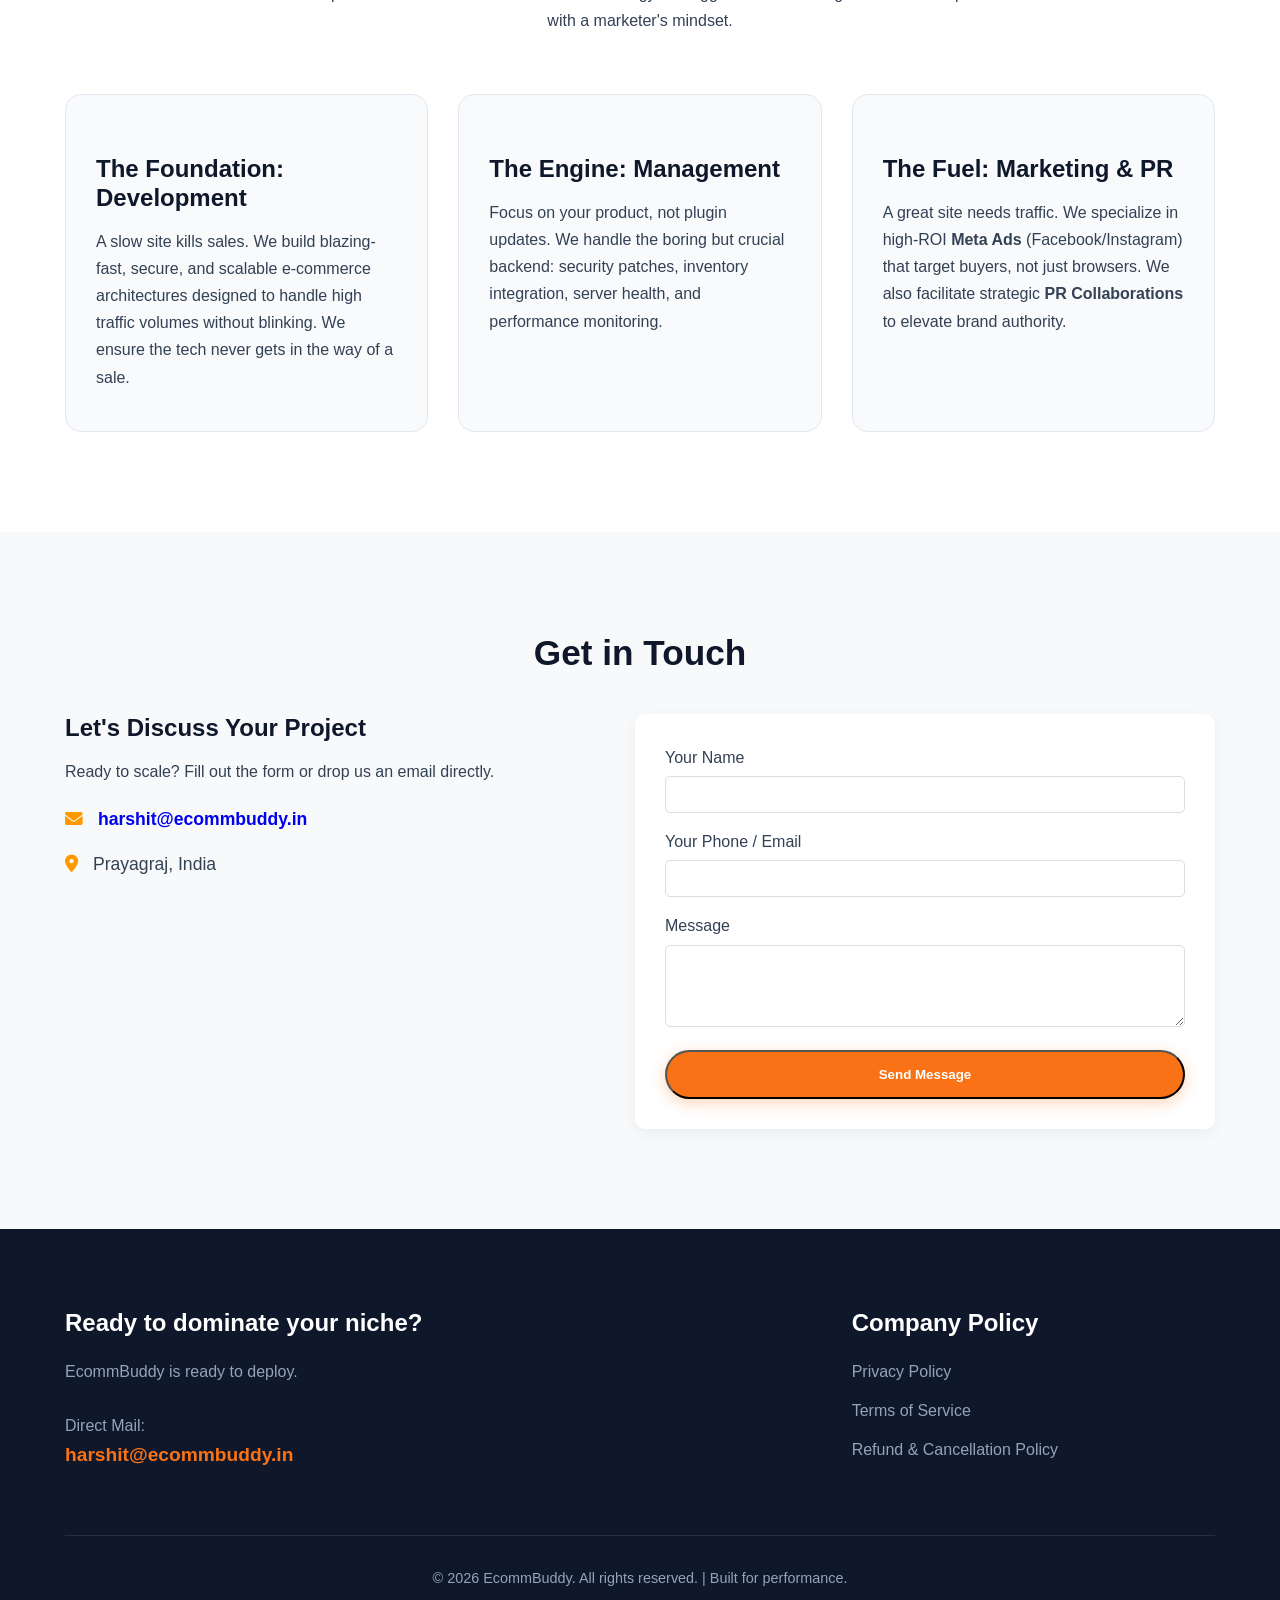
==== commit 69e6f723: "Update index.html" ====
--- a/index.html
+++ b/index.html
@@ -1,6 +1,14 @@
 <!DOCTYPE html>
 <html lang="en">
 <head>
+    <script async src="https://www.googletagmanager.com/gtag/js?id=G-XHGR79YL85"></script>
+    <script>
+      window.dataLayer = window.dataLayer || [];
+      function gtag(){dataLayer.push(arguments);}
+      gtag('js', new Date());
+
+      gtag('config', 'G-XHGR79YL85');
+    </script>
     <meta charset="UTF-8">
     <meta name="viewport" content="width=device-width, initial-scale=1.0">
     
@@ -20,7 +28,7 @@
     <meta name="referrer" content="strict-origin-when-cross-origin">
 
     <link rel="stylesheet" href="style.css?v=2">
-    <link rel="icon" href="https://fav.farm/🚀" />
+    
     
     <link rel="stylesheet" href="https://cdnjs.cloudflare.com/ajax/libs/font-awesome/6.0.0/css/all.min.css">
 </head>
@@ -78,19 +86,19 @@
 
             <div class="pillars-grid">
                 <div class="pillar-card">
-                    <span class="pillar-icon">💻</span>
+                    <span class="pillar-icon"></span>
                     <h3>The Foundation: Development</h3>
                     <p>A slow site kills sales. We build blazing-fast, secure, and scalable e-commerce architectures designed to handle high traffic volumes without blinking. We ensure the tech never gets in the way of a sale.</p>
                 </div>
 
                 <div class="pillar-card">
-                    <span class="pillar-icon">⚙️</span>
+                    <span class="pillar-icon"></span>
                     <h3>The Engine: Management</h3>
                     <p>Focus on your product, not plugin updates. We handle the boring but crucial backend: security patches, inventory integration, server health, and performance monitoring.</p>
                 </div>
 
                 <div class="pillar-card">
-                    <span class="pillar-icon">🚀</span>
+                    <span class="pillar-icon"></span>
                     <h3>The Fuel: Marketing & PR</h3>
                     <p>A great site needs traffic. We specialize in high-ROI <strong>Meta Ads</strong> (Facebook/Instagram) that target buyers, not just browsers. We also facilitate strategic <strong>PR Collaborations</strong> to elevate brand authority.</p>
                 </div>
@@ -173,3 +181,4 @@
 
 </body>
 </html>
+
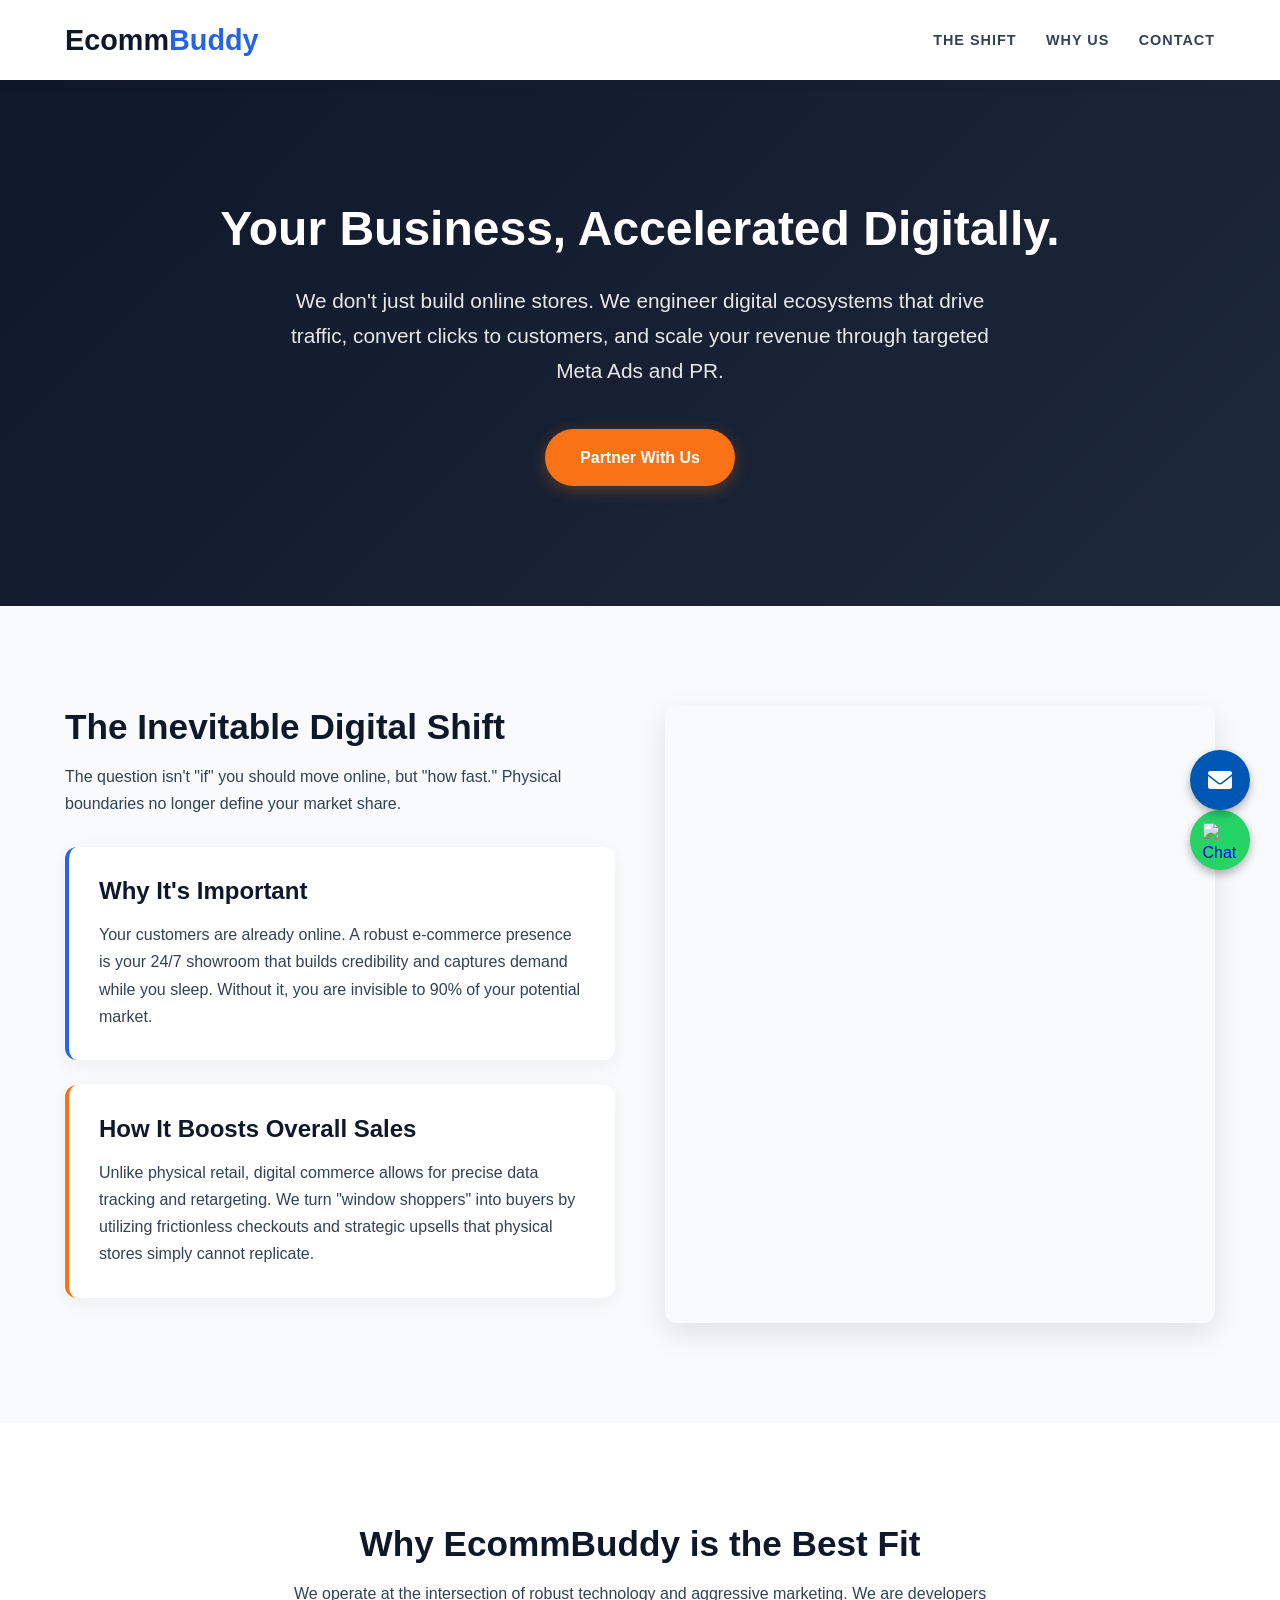
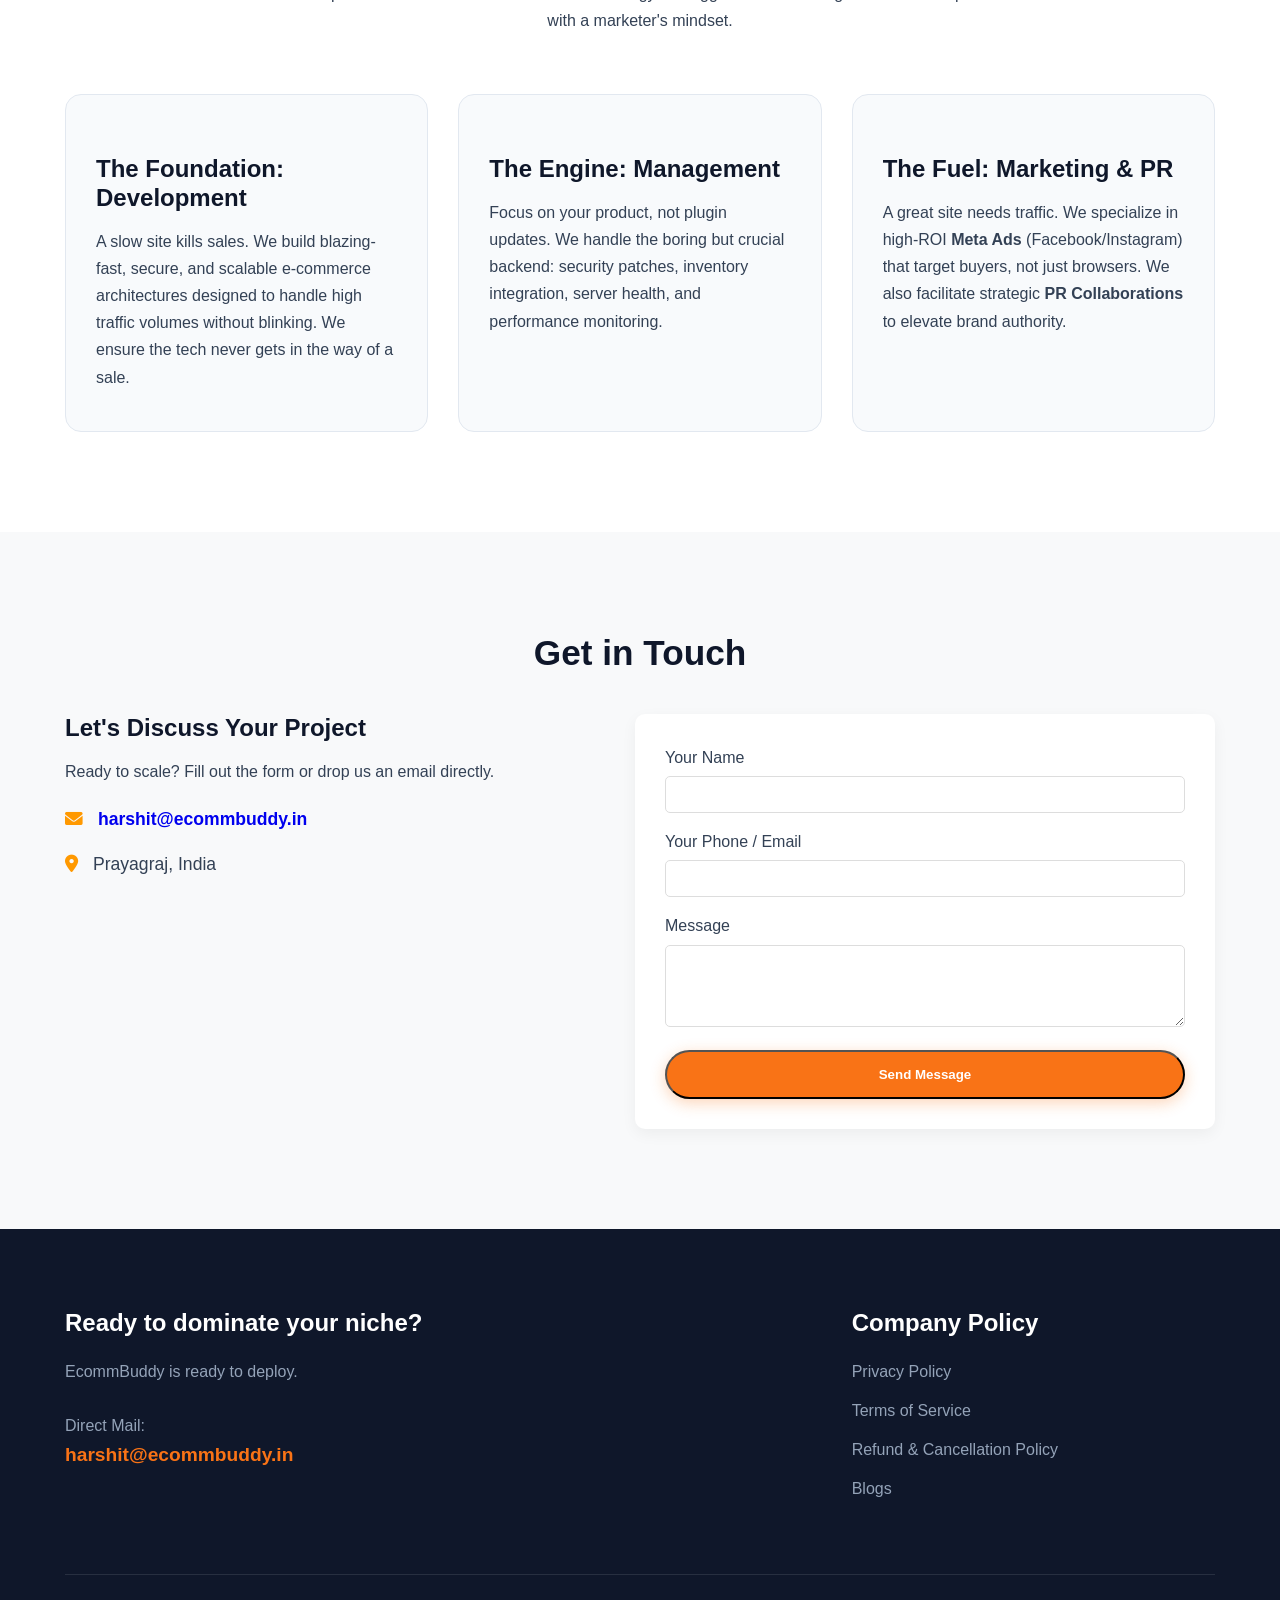
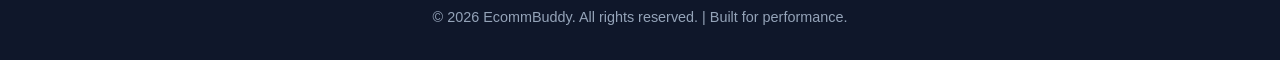
==== commit 9ce68dca: "Fix HTML encoding issues in index.html" ====
--- a/index.html
+++ b/index.html
@@ -22,12 +22,13 @@
     <meta property="og:title" content="EcommBuddy | Build. Manage. Scale.">
     <meta property="og:description" content="Turn your business into a brand. We handle the tech and traffic, so you can handle the profits.">
     <meta property="og:url" content="https://ecommbuddy.in/">
-    <meta property="og:image" content="https://images.unsplash.com/photo-1563013544-824ae1b704d3?auto=format&fit=crop&w=1000&q=80">
+    <meta property="og:image" content="https://ecommbuddy.in/social-preview.jpg">
 
     <meta http-equiv="Content-Security-Policy" content="default-src 'self' https: 'unsafe-inline'; img-src 'self' https: data:;">
     <meta name="referrer" content="strict-origin-when-cross-origin">
 
     <link rel="stylesheet" href="style.css?v=2">
+    <link rel="icon" href="favicon.png" type="image/png">
     
     
     <link rel="stylesheet" href="https://cdnjs.cloudflare.com/ajax/libs/font-awesome/6.0.0/css/all.min.css">
@@ -126,7 +127,7 @@
                     </div>
                 </div>
 
-                <form action="https://formspree.io/f/YOUR_FORM_ID_HERE" method="POST" class="contact-form" style="flex: 1; min-width: 300px; background: white; padding: 30px; border-radius: 10px; box-shadow: 0 5px 15px rgba(0,0,0,0.05);">
+                <form action="https://formspree.io/f/mkoowloe" method="POST" class="contact-form" style="flex: 1; min-width: 300px; background: white; padding: 30px; border-radius: 10px; box-shadow: 0 5px 15px rgba(0,0,0,0.05);">
                     <div style="margin-bottom: 15px;">
                         <label style="display: block; margin-bottom: 5px; font-weight: 500;">Your Name</label>
                         <input type="text" name="name" required style="width: 100%; padding: 10px; border: 1px solid #ddd; border-radius: 5px;">
@@ -162,6 +163,7 @@
                         <a href="policy-privacy.html">Privacy Policy</a>
                         <a href="policy-terms.html">Terms of Service</a>
                         <a href="policy-refund.html">Refund & Cancellation Policy</a>
+                        <a href="blog.html" style="color: inherit; text-decoration: none;">Blogs</a>
                     </div>
                 </div>
             </div>
@@ -182,3 +184,6 @@
 </body>
 </html>
 
+
+
+
